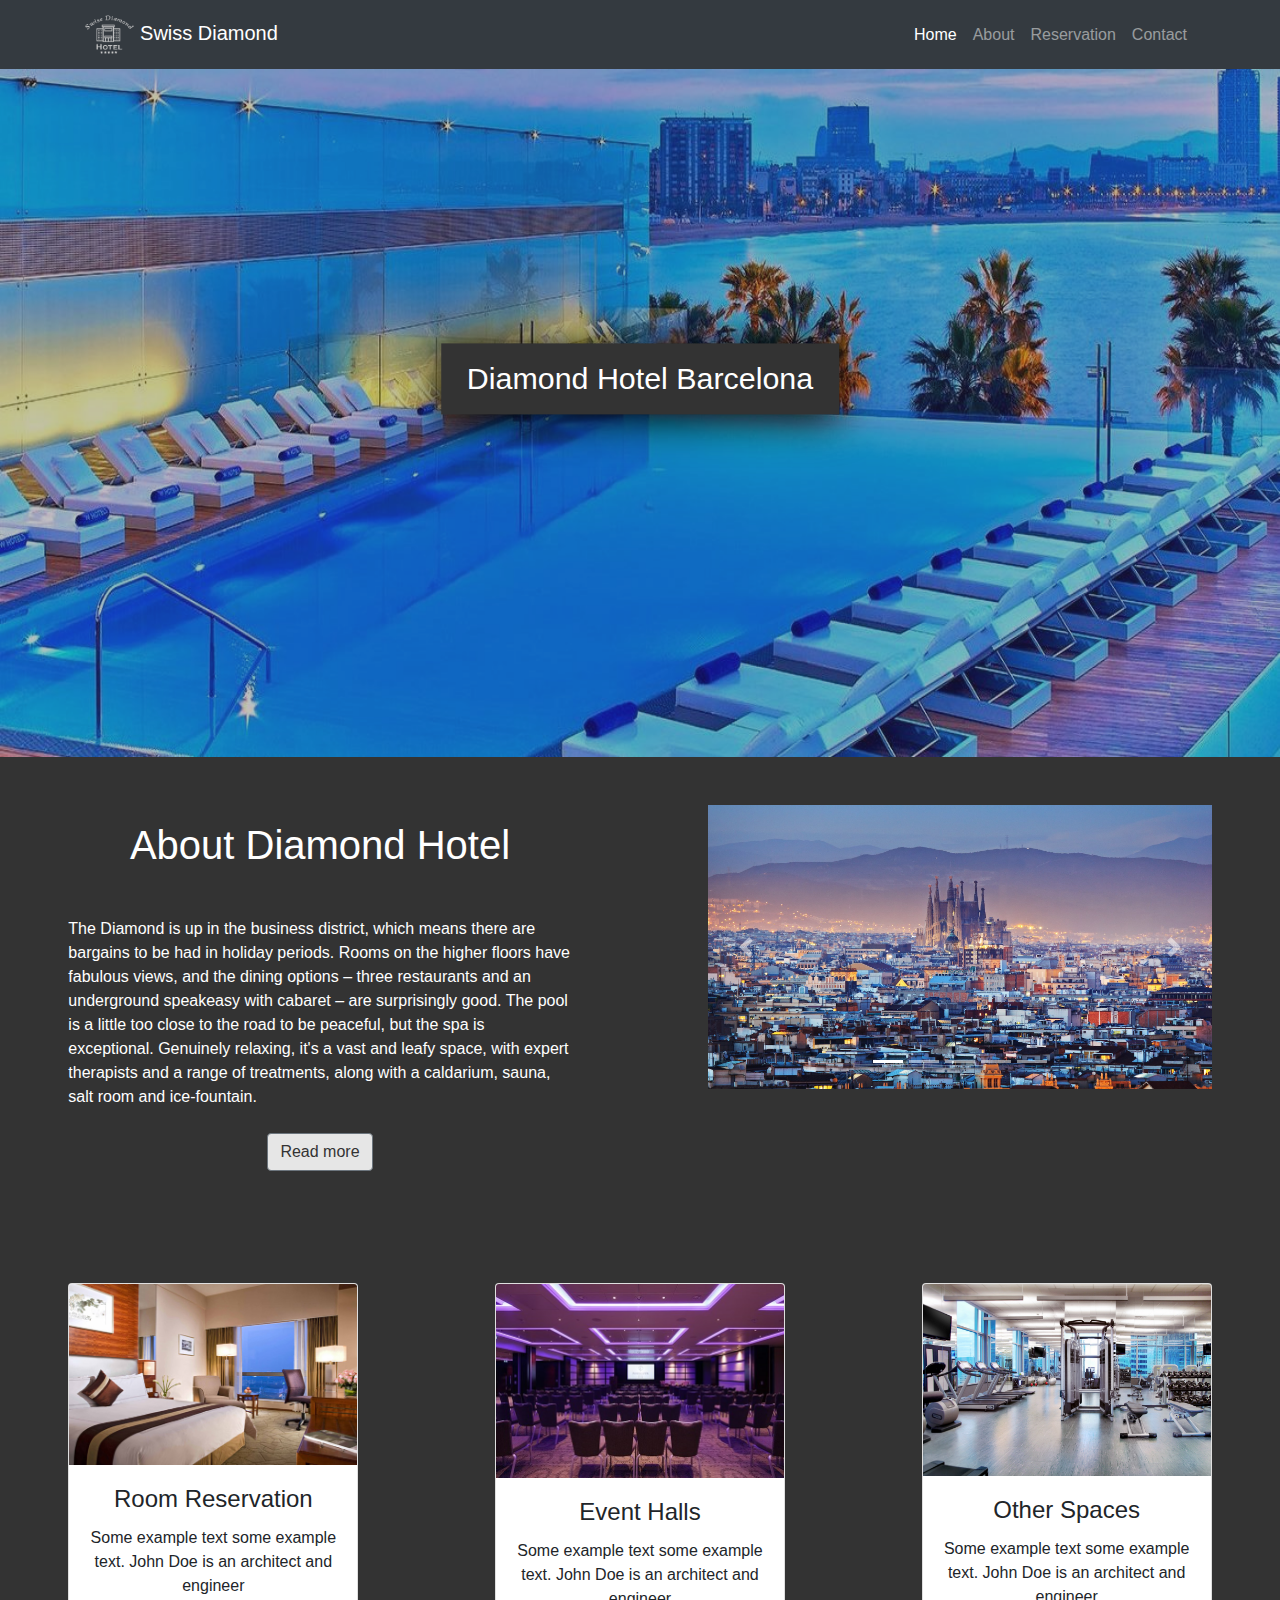
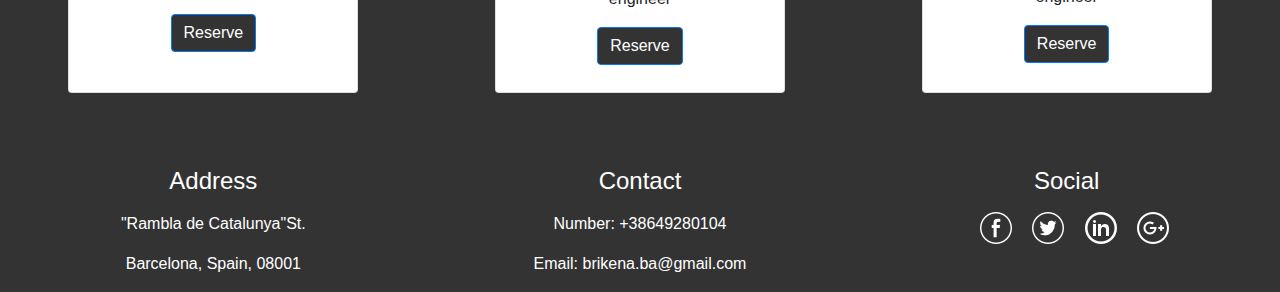
==== index.html @ cbb7e076 "Add files via upload" ====
<!DOCTYPE html>
<html lang="en">
<head>
  <title>Bootstrap Example</title>
  <meta charset="utf-8">
  <meta name="viewport" content="width=device-width, initial-scale=1">
  <link rel="stylesheet" href="https://maxcdn.bootstrapcdn.com/bootstrap/4.1.3/css/bootstrap.min.css">
  <script src="https://ajax.googleapis.com/ajax/libs/jquery/3.3.1/jquery.min.js"></script>
  <script src="https://cdnjs.cloudflare.com/ajax/libs/popper.js/1.14.3/umd/popper.min.js"></script>
  <script src="https://maxcdn.bootstrapcdn.com/bootstrap/4.1.3/js/bootstrap.min.js"></script>
  <link rel="stylesheet" type="text/css" href="hoteli.css">
</head>
<body>
	<nav class="navbar navbar-expand-lg navbar-dark bg-dark static-top">
    <div class="container">

     <a class="navbar-brand" href="#"><img src="llogo3333.png" alt="Llogo" class="imgllogo" width="12%"> Swiss Diamond</a>
     <button class="navbar-toggler" type="button" data-toggle="collapse" data-target="#navbarResponsive" aria-controls="navbarResponsive" aria-expanded="false" aria-label="Toggle navigation">
          <span class="navbar-toggler-icon"></span>
        </button>
     <div class="collapse navbar-collapse" id="navbarResponsive">
       <ul class="navbar-nav ml-auto">
        <li class="nav-item active">
          <a class="nav-link" href="#">Home
                <span class="sr-only">(current)</span>
              </a>
        </li>
        <li class="nav-item">
          <a class="nav-link" href="#">About</a>
        </li>
        <li class="nav-item">
          <a class="nav-link" href="#">Reservation</a>
        </li>
        <li class="nav-item">
          <a class="nav-link" href="#">Contact</a>
        </li>
      </ul>
    </div>
  </div>
 </nav>
<div class="container-fluid ">
	<div class="row cont">
		<div class="col-12 col-sm-12 col-md-12 col-lg-12 col-xl-12 pl-0 pr-0 ">
          <img src="foto4.jpg" alt="Pamje" class="img imgfoto">
         
         	 <div class="centered text-white">Diamond Hotel Barcelona</div>
         	
		</div>
	</div>
</div>
<div class="container-fluid mt-5 mb-10">
  <div class="row justify-content-around ">
    <div class="col-sm-12 col-md-12 col-lg-5 col-xl-5">
      <h1 class="text-white text-weight-bold text-center mt-3">
      About Diamond Hotel
    </h1>
    <div class="text-white mt-5">
      The Diamond is up in the business district, which means there are bargains to be had in holiday periods. Rooms on the higher floors have fabulous views, and the dining options – three restaurants and an underground speakeasy with cabaret – are surprisingly good. The pool is a little too close to the road to be peaceful, but the spa is exceptional. Genuinely relaxing, it's a vast and leafy space, with expert therapists and a range of treatments, along with a caldarium, sauna, salt room and ice-fountain.
      <div class="text-center mt-4"><a href="#" class="btn btn-secondary">Read more</a></div>
    </div>
  </div>
    <div class="col-sm-12 col-md-12 col-lg-5 col-xl-5">
      <div id="carouselExampleIndicators" class="carousel slide " data-ride="carousel">
  <ol class="carousel-indicators">
    <li data-target="#carouselExampleIndicators" data-slide-to="0" class="active"></li>
    <li data-target="#carouselExampleIndicators" data-slide-to="1"></li>
    <li data-target="#carouselExampleIndicators" data-slide-to="2"></li>
        <li data-target="#carouselExampleIndicators" data-slide-to="3"></li>
    <li data-target="#carouselExampleIndicators" data-slide-to="4"></li>
  </ol>
  <div class="carousel-inner">
    <div class="carousel-item active">
      <img class="d-block w-100" src="slide1.jpg" alt="1 slide">
    </div>
    <div class="carousel-item">
      <img class="d-block w-100" src="slide2.jpg" alt="2 slide">
    </div>
    <div class="carousel-item">
      <img class="d-block w-100" src="slide3.jpg" alt="3 slide">
    </div>
    <div class="carousel-item">
      <img class="d-block w-100" src="slide4.jpg" alt="4 slide">
    </div>
    <div class="carousel-item">
      <img class="d-block w-100" src="slide5.jpg" alt="5 slide">
    </div>
  </div>
  <a class="carousel-control-prev" href="#carouselExampleIndicators" role="button" data-slide="prev">
    <span class="carousel-control-prev-icon" aria-hidden="true"></span>
    <span class="sr-only">Previous</span>
  </a>
  <a class="carousel-control-next" href="#carouselExampleIndicators" role="button" data-slide="next">
    <span class="carousel-control-next-icon" aria-hidden="true"></span>
    <span class="sr-only">Next</span>
  </a>
</div>
</div>
</div>

<div class="container-fluid backgr mt-5">
  <div class="row justify-content-around cont pt-5 ">
    <div class="col-sm-12 col-md-4 col-lg-3 col-xl-3 mt-3">
      <div class="card" >
    <img class="card-img-top" src="card1.jpg" alt="Card image" style="width:100%">
    <div class="card-body ">
      <h4 class="card-title">Room Reservation</h4>
      <p class="card-text">Some example text some example text. John Doe is an architect and engineer</p>
      <a href="#" class="btn btn-primary">Reserve</a>
    </div>
    </div>
  </div>
    <div class="col-sm-12 col-md-4 col-lg-3 col-xl-3 mt-3">
        <div class="card" >
    <img class="card-img-top" src="card2.jpg" alt="Card image" style="width:100%">
    <div class="card-body">
      <h4 class="card-title">Event Halls</h4>
      <p class="card-text">Some example text some example text. John Doe is an architect and engineer</p>
      <a href="#" class="btn btn-primary">Reserve</a>
    </div>
    </div>
    </div>
    <div class="col-sm-12 col-md-4 col-lg-3 col-xl-3 mt-3">
        <div class="card" >
    <img class="card-img-top" src="card3.jpg" alt="Card image" style="width:100%">
    <div class="card-body">
      <h4 class="card-title">Other Spaces</h4>
      <p class="card-text">Some example text some example text. John Doe is an architect and engineer</p>
      <a href="#" class="btn btn-primary">Reserve</a>
    </div>
    </div>
    </div>
  </div>
</div>
<div class="container-fluid mt-5 mb-3">
  <div class="row">
    <div class="col-md-12 col-sm-12 col-lg-4 col-xl-4">
      <h4 class="text-white text-center">Address</h4>
      <div class="text-white text-center mt-3">"Rambla de Catalunya"St.  </div>
      <div class="text-white text-center mt-3">Barcelona, Spain, 08001</div>
    </div>
  
  <div class="col-md-12 col-sm-12 col-lg-4 col-xl-4">
      <h4 class="text-white text-center">Contact</h4>
      <div class="text-white text-center mt-3">Number: +38649280104 </div>
      <div class="text-white text-center mt-3">Email: brikena.ba@gmail.com</div>
  </div>
  <div class="col-md-12 col-sm-12 col-lg-4 col-xl-4">
      <h4 class="text-white text-center">Social</h4>
        <div class="text-center mt-3">
          <img src="social1.png" class="pl-3" alt="Facebook">
          <img src="social2.png" class="pl-3" alt="Instagram">
          <img src="social3.png" class="pl-3" alt="Twitter">
          <img src="social4.png" class="pl-3" alt="Linkedin">
        </div>
  </div>
  </div>
</div>
</body>
</html>
---- hoteli.css ----
.imgfoto{
  	width: 100%;
  	opacity:0.7;
  	height:43em;
  }
  body{
  	background-color: #333333;
  }

 .cont {
  position: relative;
  text-align: center;
  

}
.centered {
  position: absolute;
  top: 45%;
  left: 50%;
  transform: translate(-50%, -50%);
  background-color: #333;
  font-size: 190%;
  padding: 1% 2% 1% 2%;
  box-shadow: 0 5px 40px black;
}
  @media screen and (max-width: 720px) {
      .centered{
      font-size: 120%;
     }
     .imgllogo{
      display: none;
     }
     .imgfoto{
      height: 17em;
     }
    }
    .backgr{
   height:500px;
   position: relative;
    }
    .backgr::before {
  content: '';
  display: block;
  position: absolute;
  width: 100%;
  height: 100%;
  background:  url('div3.jpg');
  background-attachment: fixed;
  opacity: 0.2;
  z-index: -1;
}
 .card{
    width:100%;
    height:410px;
  }
  .btn{
    background-color: #333;
  }
  .btn:hover{
    background-color: #222;
  }
  .btn-secondary{
    background-color: rgb(230,230,230);
    color: #333;

  }
  .btn-secondary:hover{
    background-color: rgb(190,190,190);
    
  }
  @media screen and (max-width: 768px) {
   .card{
    width:80%;
   align-content: center;
   margin-top: 2%;
  margin-bottom: 2%;
   margin:auto;
   height:100%;
   }
   
  }
    .container-fluid {
      padding-left: 0;
      padding-right: 0;

    }
    .row {
     margin-right: 0;
     margin-left: 0;
    }
    @media screen and (max-width: 768px) {
     .backgr{
      background-color: #333;
      height:100%;
      text-align: center;
     }
     h1{
      text-align: center;
     }
  }
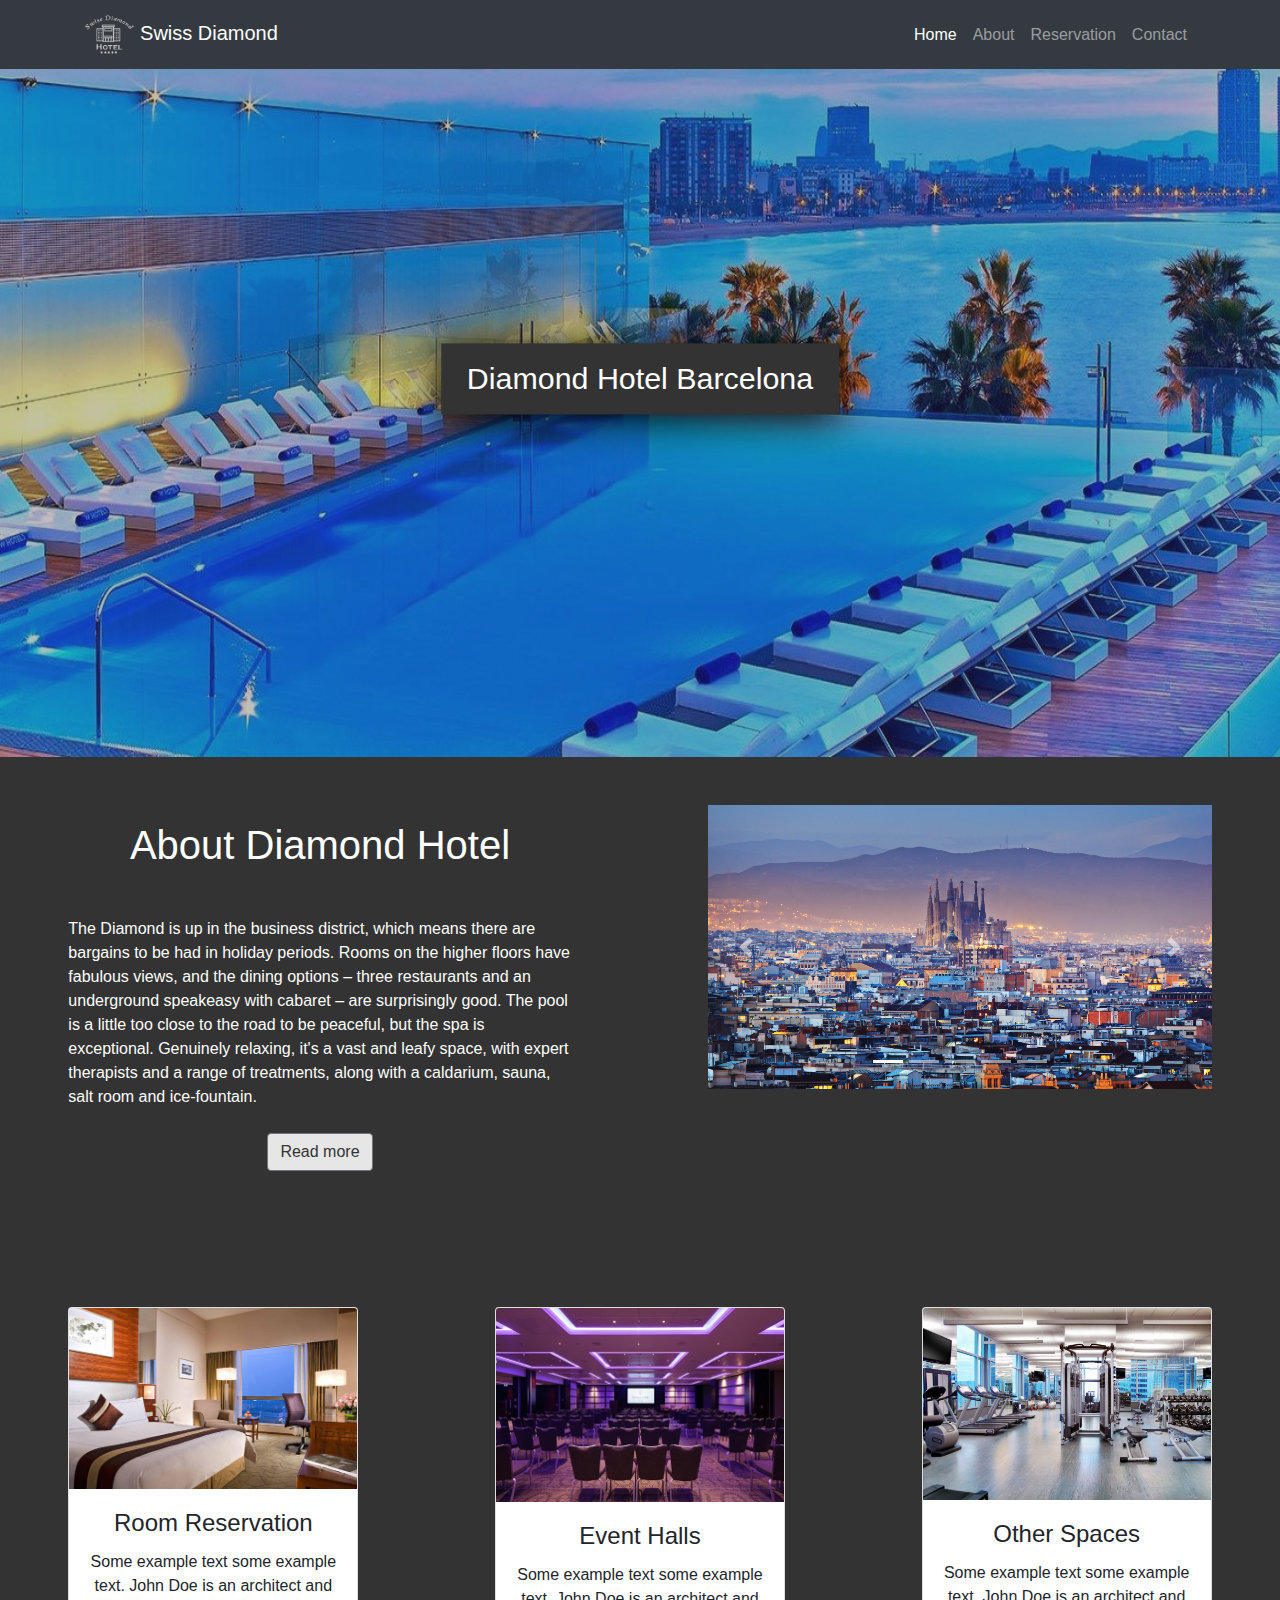
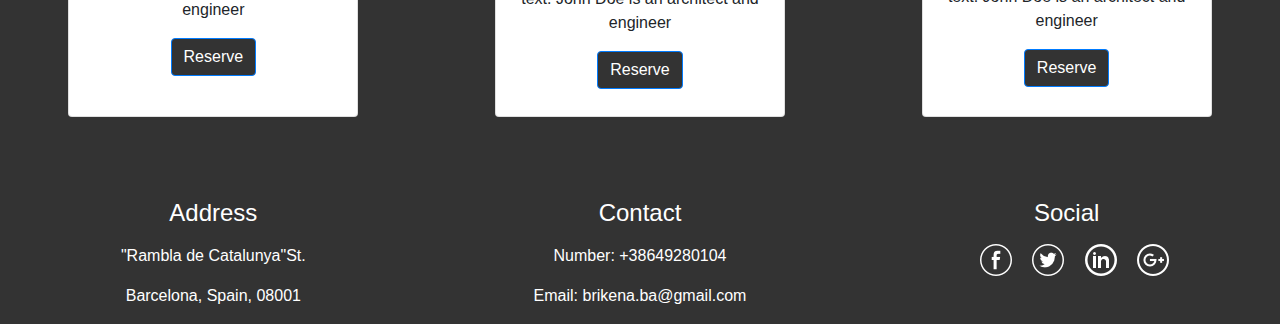
==== commit 83e529bc: "Update index.html" ====
--- a/index.html
+++ b/index.html
@@ -56,7 +56,7 @@
     </h1>
     <div class="text-white mt-5">
       The Diamond is up in the business district, which means there are bargains to be had in holiday periods. Rooms on the higher floors have fabulous views, and the dining options – three restaurants and an underground speakeasy with cabaret – are surprisingly good. The pool is a little too close to the road to be peaceful, but the spa is exceptional. Genuinely relaxing, it's a vast and leafy space, with expert therapists and a range of treatments, along with a caldarium, sauna, salt room and ice-fountain.
-      <div class="text-center mt-4"><a href="#" class="btn btn-secondary">Read more</a></div>
+      <div class="text-center mt-4 mb-4"><a href="#" class="btn btn-secondary">Read more</a></div>
     </div>
   </div>
     <div class="col-sm-12 col-md-12 col-lg-5 col-xl-5">
@@ -134,18 +134,18 @@
 <div class="container-fluid mt-5 mb-3">
   <div class="row">
     <div class="col-md-12 col-sm-12 col-lg-4 col-xl-4">
-      <h4 class="text-white text-center">Address</h4>
+      <h4 class="text-white text-center mt-2">Address</h4>
       <div class="text-white text-center mt-3">"Rambla de Catalunya"St.  </div>
       <div class="text-white text-center mt-3">Barcelona, Spain, 08001</div>
     </div>
   
   <div class="col-md-12 col-sm-12 col-lg-4 col-xl-4">
-      <h4 class="text-white text-center">Contact</h4>
+      <h4 class="text-white text-center mt-2">Contact</h4>
       <div class="text-white text-center mt-3">Number: +38649280104 </div>
       <div class="text-white text-center mt-3">Email: brikena.ba@gmail.com</div>
   </div>
   <div class="col-md-12 col-sm-12 col-lg-4 col-xl-4">
-      <h4 class="text-white text-center">Social</h4>
+      <h4 class="text-white text-center mt-2">Social</h4>
         <div class="text-center mt-3">
           <img src="social1.png" class="pl-3" alt="Facebook">
           <img src="social2.png" class="pl-3" alt="Instagram">
@@ -156,4 +156,4 @@
   </div>
 </div>
 </body>
-</html>+</html>
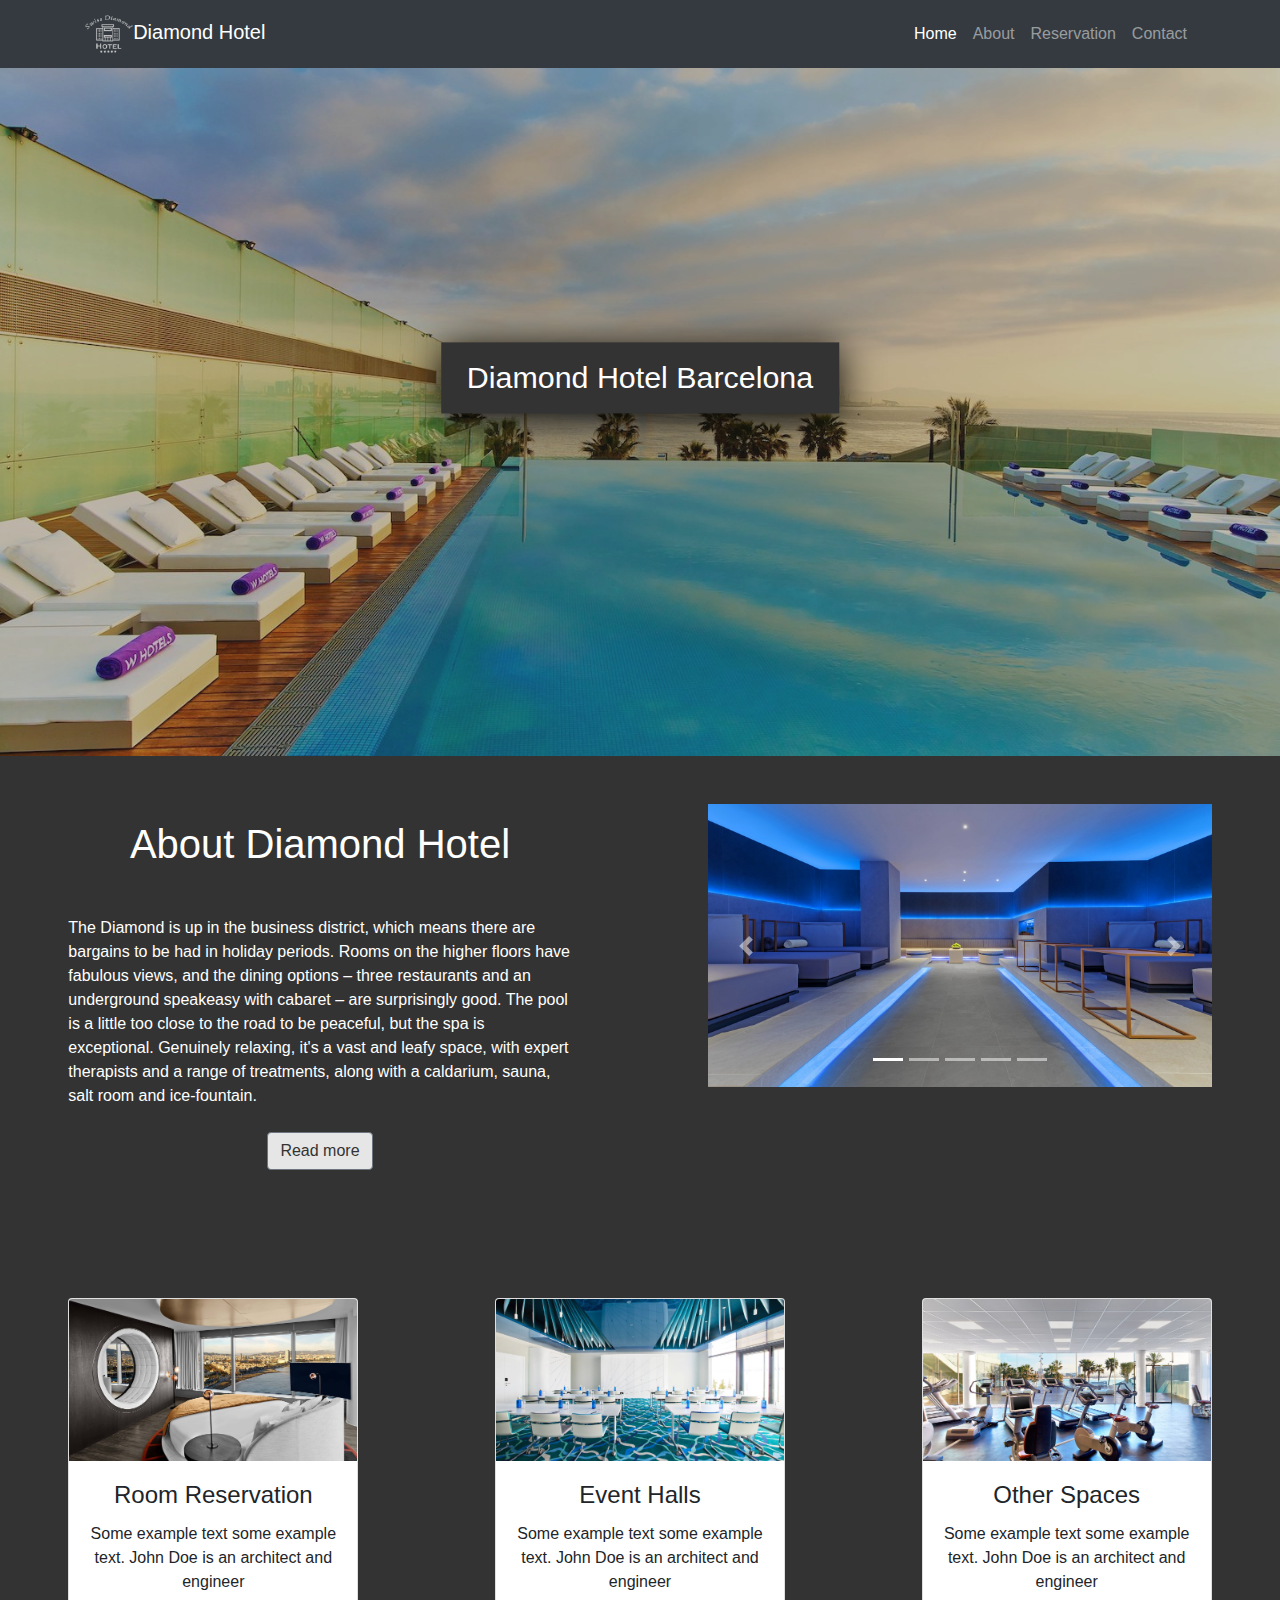
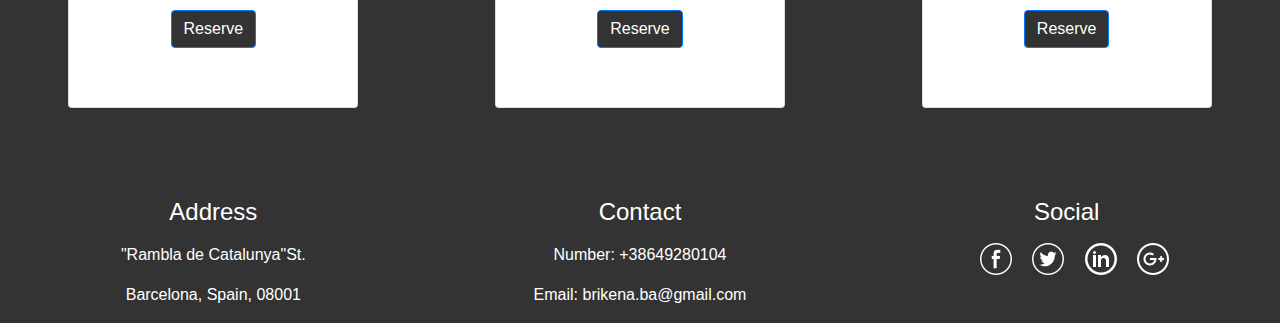
==== commit 74df013a: "Add files via upload" ====
--- a/index.html
+++ b/index.html
@@ -1,20 +1,21 @@
 <!DOCTYPE html>
 <html lang="en">
 <head>
-  <title>Bootstrap Example</title>
+  <title>Diamond Hotel</title>
   <meta charset="utf-8">
   <meta name="viewport" content="width=device-width, initial-scale=1">
   <link rel="stylesheet" href="https://maxcdn.bootstrapcdn.com/bootstrap/4.1.3/css/bootstrap.min.css">
   <script src="https://ajax.googleapis.com/ajax/libs/jquery/3.3.1/jquery.min.js"></script>
   <script src="https://cdnjs.cloudflare.com/ajax/libs/popper.js/1.14.3/umd/popper.min.js"></script>
   <script src="https://maxcdn.bootstrapcdn.com/bootstrap/4.1.3/js/bootstrap.min.js"></script>
+  <link rel="shortcut icon" href="llogo3333.png" />
   <link rel="stylesheet" type="text/css" href="hoteli.css">
 </head>
 <body>
 	<nav class="navbar navbar-expand-lg navbar-dark bg-dark static-top">
     <div class="container">
 
-     <a class="navbar-brand" href="#"><img src="llogo3333.png" alt="Llogo" class="imgllogo" width="12%"> Swiss Diamond</a>
+     <a class="navbar-brand" href="#"><img src="llogo3333.png" alt="Llogo" class="imgllogo" width="12%">Diamond Hotel</a>
      <button class="navbar-toggler" type="button" data-toggle="collapse" data-target="#navbarResponsive" aria-controls="navbarResponsive" aria-expanded="false" aria-label="Toggle navigation">
           <span class="navbar-toggler-icon"></span>
         </button>
@@ -26,13 +27,13 @@
               </a>
         </li>
         <li class="nav-item">
-          <a class="nav-link" href="#">About</a>
+          <a class="nav-link" href="about.html">About</a>
         </li>
         <li class="nav-item">
           <a class="nav-link" href="#">Reservation</a>
         </li>
         <li class="nav-item">
-          <a class="nav-link" href="#">Contact</a>
+          <a class="nav-link" href="contact.html">Contact</a>
         </li>
       </ul>
     </div>
@@ -41,7 +42,7 @@
 <div class="container-fluid ">
 	<div class="row cont">
 		<div class="col-12 col-sm-12 col-md-12 col-lg-12 col-xl-12 pl-0 pr-0 ">
-          <img src="foto4.jpg" alt="Pamje" class="img imgfoto">
+          <img src="foto44.jpg" alt="Pamje" class="img imgfoto">
          
          	 <div class="centered text-white">Diamond Hotel Barcelona</div>
          	
@@ -56,7 +57,7 @@
     </h1>
     <div class="text-white mt-5">
       The Diamond is up in the business district, which means there are bargains to be had in holiday periods. Rooms on the higher floors have fabulous views, and the dining options – three restaurants and an underground speakeasy with cabaret – are surprisingly good. The pool is a little too close to the road to be peaceful, but the spa is exceptional. Genuinely relaxing, it's a vast and leafy space, with expert therapists and a range of treatments, along with a caldarium, sauna, salt room and ice-fountain.
-      <div class="text-center mt-4 mb-4"><a href="#" class="btn btn-secondary">Read more</a></div>
+      <div class="text-center mt-4"><a href="about.html" class="btn btn-secondary mb-3">Read more</a></div>
     </div>
   </div>
     <div class="col-sm-12 col-md-12 col-lg-5 col-xl-5">
@@ -70,19 +71,19 @@
   </ol>
   <div class="carousel-inner">
     <div class="carousel-item active">
-      <img class="d-block w-100" src="slide1.jpg" alt="1 slide">
+      <img class="d-block w-100" src="slide11.jpg" alt="1 slide">
     </div>
     <div class="carousel-item">
-      <img class="d-block w-100" src="slide2.jpg" alt="2 slide">
+      <img class="d-block w-100" src="slide22.jpg" alt="2 slide">
     </div>
     <div class="carousel-item">
-      <img class="d-block w-100" src="slide3.jpg" alt="3 slide">
+      <img class="d-block w-100" src="slide33.jpg" alt="3 slide">
     </div>
     <div class="carousel-item">
-      <img class="d-block w-100" src="slide4.jpg" alt="4 slide">
+      <img class="d-block w-100" src="slide44.jpg" alt="4 slide">
     </div>
     <div class="carousel-item">
-      <img class="d-block w-100" src="slide5.jpg" alt="5 slide">
+      <img class="d-block w-100" src="slide55.jpg" alt="5 slide">
     </div>
   </div>
   <a class="carousel-control-prev" href="#carouselExampleIndicators" role="button" data-slide="prev">
@@ -101,7 +102,7 @@
   <div class="row justify-content-around cont pt-5 ">
     <div class="col-sm-12 col-md-4 col-lg-3 col-xl-3 mt-3">
       <div class="card" >
-    <img class="card-img-top" src="card1.jpg" alt="Card image" style="width:100%">
+    <img class="card-img-top" src="card11.jpg" alt="Card image" style="width:100%">
     <div class="card-body ">
       <h4 class="card-title">Room Reservation</h4>
       <p class="card-text">Some example text some example text. John Doe is an architect and engineer</p>
@@ -111,7 +112,7 @@
   </div>
     <div class="col-sm-12 col-md-4 col-lg-3 col-xl-3 mt-3">
         <div class="card" >
-    <img class="card-img-top" src="card2.jpg" alt="Card image" style="width:100%">
+    <img class="card-img-top" src="card22.jpg" alt="Card image" style="width:100%">
     <div class="card-body">
       <h4 class="card-title">Event Halls</h4>
       <p class="card-text">Some example text some example text. John Doe is an architect and engineer</p>
@@ -121,7 +122,7 @@
     </div>
     <div class="col-sm-12 col-md-4 col-lg-3 col-xl-3 mt-3">
         <div class="card" >
-    <img class="card-img-top" src="card3.jpg" alt="Card image" style="width:100%">
+    <img class="card-img-top" src="card33.jpg" alt="Card image" style="width:100%">
     <div class="card-body">
       <h4 class="card-title">Other Spaces</h4>
       <p class="card-text">Some example text some example text. John Doe is an architect and engineer</p>
@@ -134,18 +135,18 @@
 <div class="container-fluid mt-5 mb-3">
   <div class="row">
     <div class="col-md-12 col-sm-12 col-lg-4 col-xl-4">
-      <h4 class="text-white text-center mt-2">Address</h4>
+      <h4 class="text-white text-center mt-3">Address</h4>
       <div class="text-white text-center mt-3">"Rambla de Catalunya"St.  </div>
       <div class="text-white text-center mt-3">Barcelona, Spain, 08001</div>
     </div>
   
   <div class="col-md-12 col-sm-12 col-lg-4 col-xl-4">
-      <h4 class="text-white text-center mt-2">Contact</h4>
+      <h4 class="text-white text-center mt-3">Contact</h4>
       <div class="text-white text-center mt-3">Number: +38649280104 </div>
       <div class="text-white text-center mt-3">Email: brikena.ba@gmail.com</div>
   </div>
   <div class="col-md-12 col-sm-12 col-lg-4 col-xl-4">
-      <h4 class="text-white text-center mt-2">Social</h4>
+      <h4 class="text-white text-center mt-3">Social</h4>
         <div class="text-center mt-3">
           <img src="social1.png" class="pl-3" alt="Facebook">
           <img src="social2.png" class="pl-3" alt="Instagram">
@@ -156,4 +157,4 @@
   </div>
 </div>
 </body>
-</html>
+</html>--- a/hoteli.css
+++ b/hoteli.css
@@ -44,9 +44,9 @@
   position: absolute;
   width: 100%;
   height: 100%;
-  background:  url('div3.jpg');
+  background:  url('div33.jpg');
   background-attachment: fixed;
-  opacity: 0.2;
+  opacity: 0.4;
   z-index: -1;
 }
  .card{
